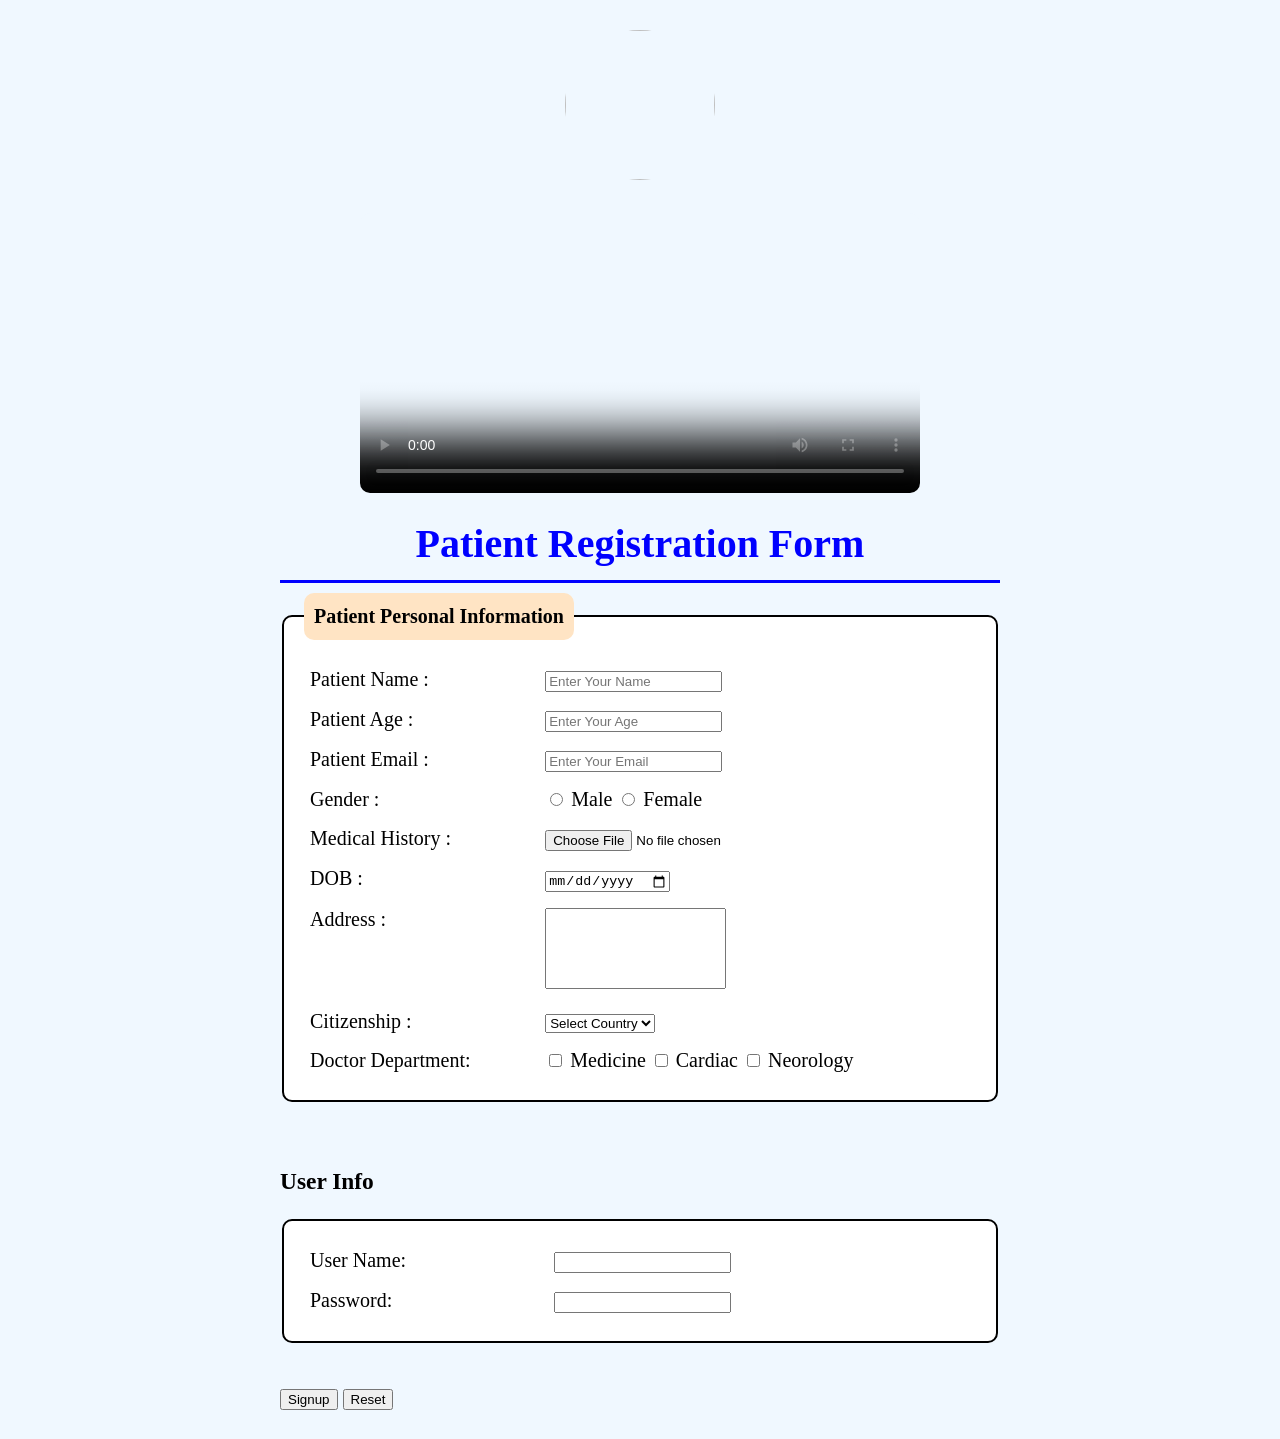
==== Faculty/Lab2 (HTML,CSS)/Page/Registration.html @ f8c2c10a "Copying files" ====
<!DOCTYPE html>
<html lang="en-US">
    <head>
        <meta charset="UTF-8">
        <link rel="stylesheet" href="../Design/Style.css">
        <title> Patient Registration Form </title>
    </head>
    <body>
        <img src="logo.png" id="logo" > 
        <br>
        <video width="400" height="225" controls poster="Yolo21.png">
            <source src="AIUB Virtual Tour _ 2021.mp4" type="mp4">
            <source src="AIUB Virtual Tour _ 2021.mp4" type="video/webm">
        </video>


        <h1> Patient Registration Form </h1>
        <form>
            <fieldset>
                <legend> Patient Personal Information </legend>
               <table>
                <tr>
                    <td> <label for="PatientName"> Patient Name :  </label> </td>
                    <td> <input type="text" name="PatientName" id="PatientName" for="PatientName" placeholder="Enter Your Name" required> </td>
                </tr>
                <tr>
                    <td>  <label for="PatientAge"> Patient Age : </label> </td>
                    <td> <input type="number" name="PatientAge" id="PatientAge" for="PatientAge" placeholder="Enter Your Age "> </td>
                </tr>

                <tr>
                    <td>  <label for="PatientEmail"> Patient Email : </label> </td>
                    <td> <input type="email" name="PatientEmail" id="PatientEmail" for="PatientEmail" placeholder="Enter Your Email "> </td>
                </tr>

                <tr>
                    <td> <label for="PatientGender"> Gender : </label>
                        <td> 
                        <input type="radio" name="gender" id="Male" for="Gender"> Male
                        <input type="radio" name="gender" id="Female" for="Gender"> Female </td>
                </tr>

                <tr> 
                    <td> <label for="PatientDoc"> Medical History : </label></td>
                    <td> <input type ="file" name ="file" id="medicaldoc" for="medicaldoc"> </td>
                </tr>

                <tr> 
                    <td> <label for="DOB"> DOB : </label></td>
                    <td> <input type ="date" name ="DOB" id="DOB" for="DOB"> </td>
                </tr>

                <tr> 
                    <td> <label for="Address"> Address : </label></td>
                    <td> 
                        <textarea id="Address" for="Address" cols="20" rows="5" style="resize: none;"> </textarea>
                    </td>
                </tr>

                <tr>
                    <td><label for="Citizen"> Citizenship : </label> </td>
                    <td>
                    <select>
                        <option id="blank"> Select Country </option>
                        <option id="BD"> Bangladesh </option>
                        <option id="USA"> USA </option>
                        <option id ="UK"> UK </option>
                        <option id="AUS"> Australia </option>
                        <option id="JP"> Japan </option>
                    </select>
                    </td>

                    <tr>
                        <td> <label for="Dept"> Doctor Department: </label></td>
                        <td> <input type="checkbox" id="DeptMedicine" for="dept" name="dept"> Medicine 
                        <input type="checkbox" id="DeptCardiac" for="dept" name="dept"> Cardiac
                        <input type="checkbox" id="DeptNeoro" for="dept" name="dept"> Neorology
                        </td>
                    </tr>
                </tr>
               </table>
            </fieldset>
 <br>
 <h3> User Info</h3>
<fieldset>
   
    <!-- <legend> User Info </legend> -->
    <table>
        <tr>
            <td> <label for="username"> User Name: </label> </td>
            <td> <input type="text" id="username" for="username"> </td>
        </tr>
        <tr>
            <td> <label for="Password"> Password: </label></td>
            <td> <input type="password" id="password" for="password"></td>

        </tr>
    </table>
</fieldset>
<br>

<input type="submit" id="submit" for="submit" value="Signup">
<input type="reset" id="reset" for="reset">
        </form>
    </body>
</html>
---- Faculty/Lab2 (HTML,CSS)/Design/Style.css ----
*{
    box-sizing: content-box;
}
body{
    font-family: Cambria, Cochin, Georgia, Times, 'Times New Roman', serif;
    font-size: 20px;
    color: black;
    background-color: aliceblue;
    max-width: 720px;
    margin: 0 auto;
    padding: 30px 20px;
}
#logo{
    display: block;
    width: 150px;
    height: 150px;
    margin: 0 auto 10px auto;
    border-radius: 50%;
    object-fit: cover;
}
h1{
    text-align: center;
    color: blue;
    border-bottom: 3px solid;
    padding-bottom: 13px;
    margin-bottom: 10px;
}
video{
    display: block;
    width: 100%;
    max-width: 560px;
    margin: 0 auto;
    height: auto;
    border-radius: 10px;
    background-color: aliceblue;
}
fieldset{
    background-color: #ffffff;
    border: 2px solid black;
    border-radius: 10px;
    padding: 20px;
    margin-bottom: 20px;

}
legend{
    background-color: bisque;
    font-weight: bold;
    border: 10px;
    padding: 12px 10px;
    border-radius: 10px;
}

table{
    width: 100%;
    border-collapse: collapse;
}
td{
    padding: 8px 6px;
    vertical-align: top;
}
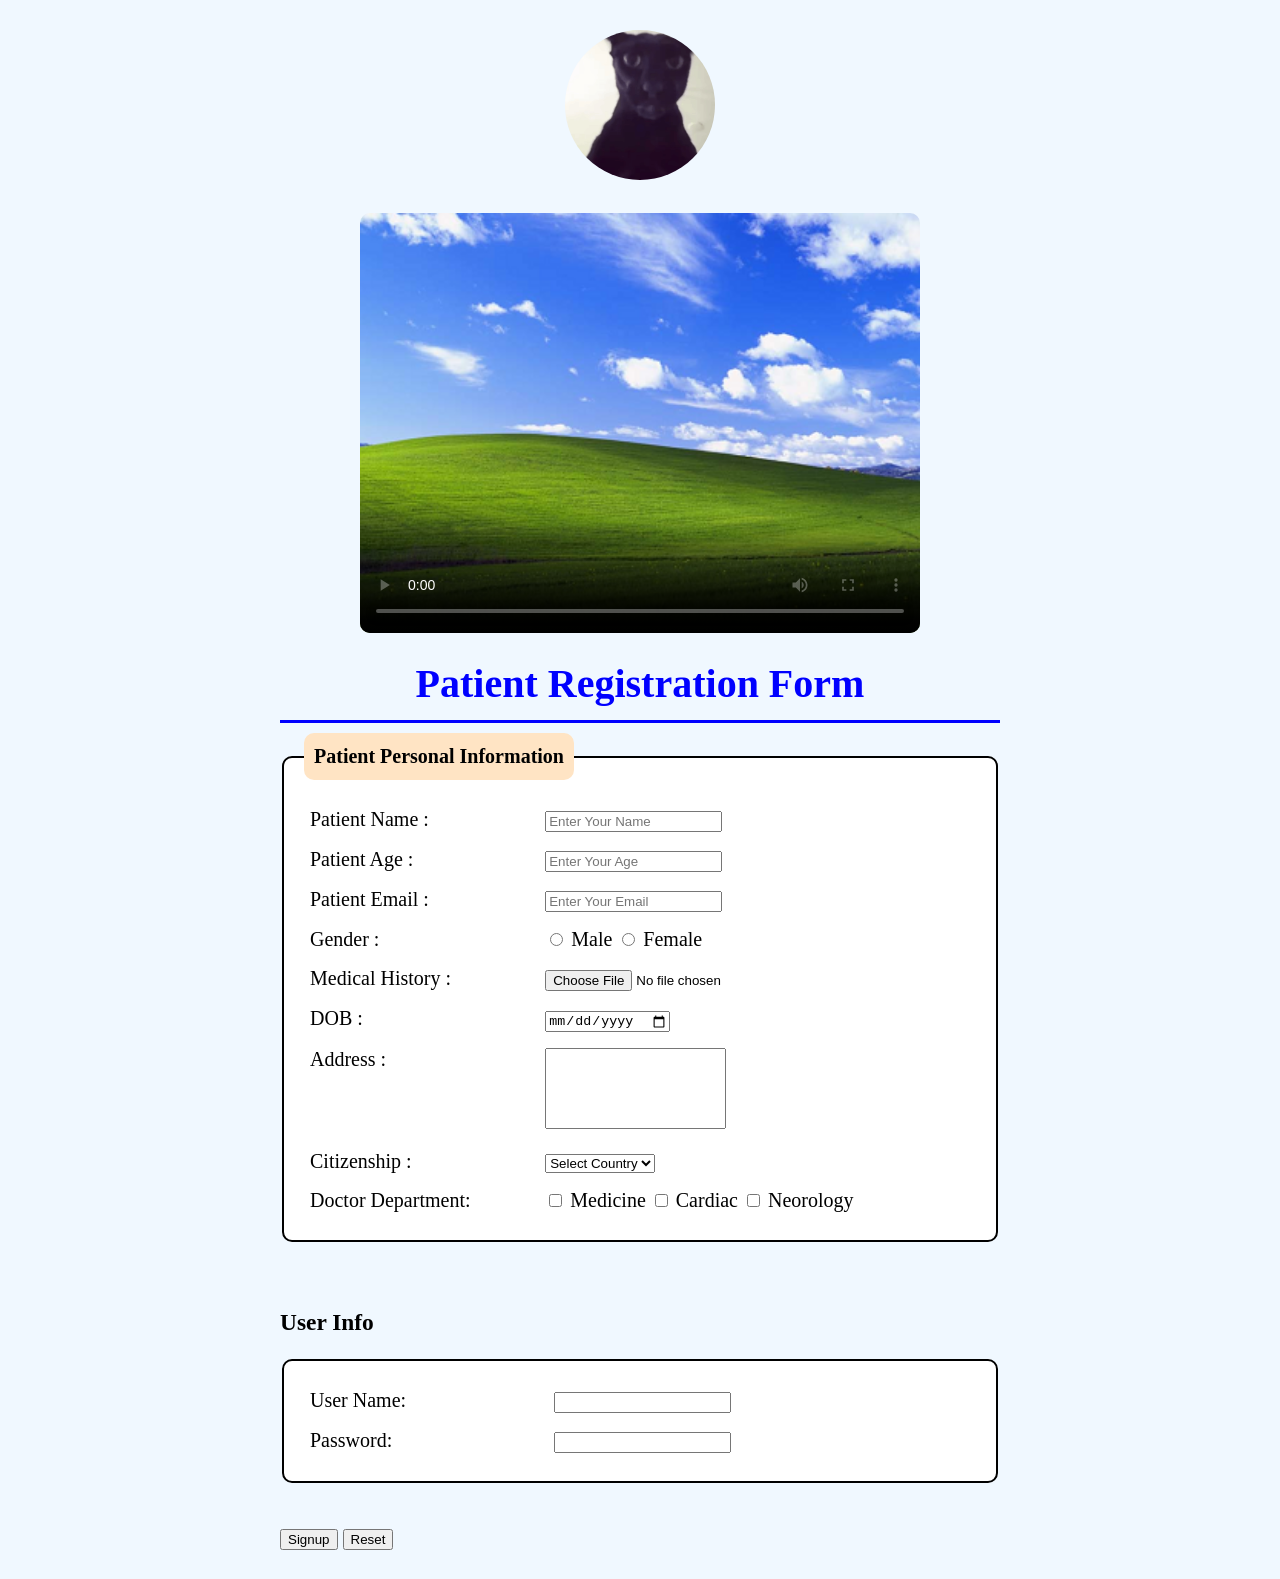
==== commit 2e4001e3: "CSS updated" ====
--- a/Faculty/Lab2 (HTML,CSS)/Page/Registration.html
+++ b/Faculty/Lab2 (HTML,CSS)/Page/Registration.html
@@ -6,11 +6,11 @@
         <title> Patient Registration Form </title>
     </head>
     <body>
-        <img src="logo.png" id="logo" > 
+        <img src="larry-spooky-larry.png" id="logo" > 
         <br>
-        <video width="400" height="225" controls poster="Yolo21.png">
-            <source src="AIUB Virtual Tour _ 2021.mp4" type="mp4">
-            <source src="AIUB Virtual Tour _ 2021.mp4" type="video/webm">
+        <video width="400" height="225" controls poster="Bliss_(Windows_XP).png">
+            <source src="LAB.mp4" type="mp4">
+            <source src="LAB.mp4" type="video/webm">
         </video>
 
 
